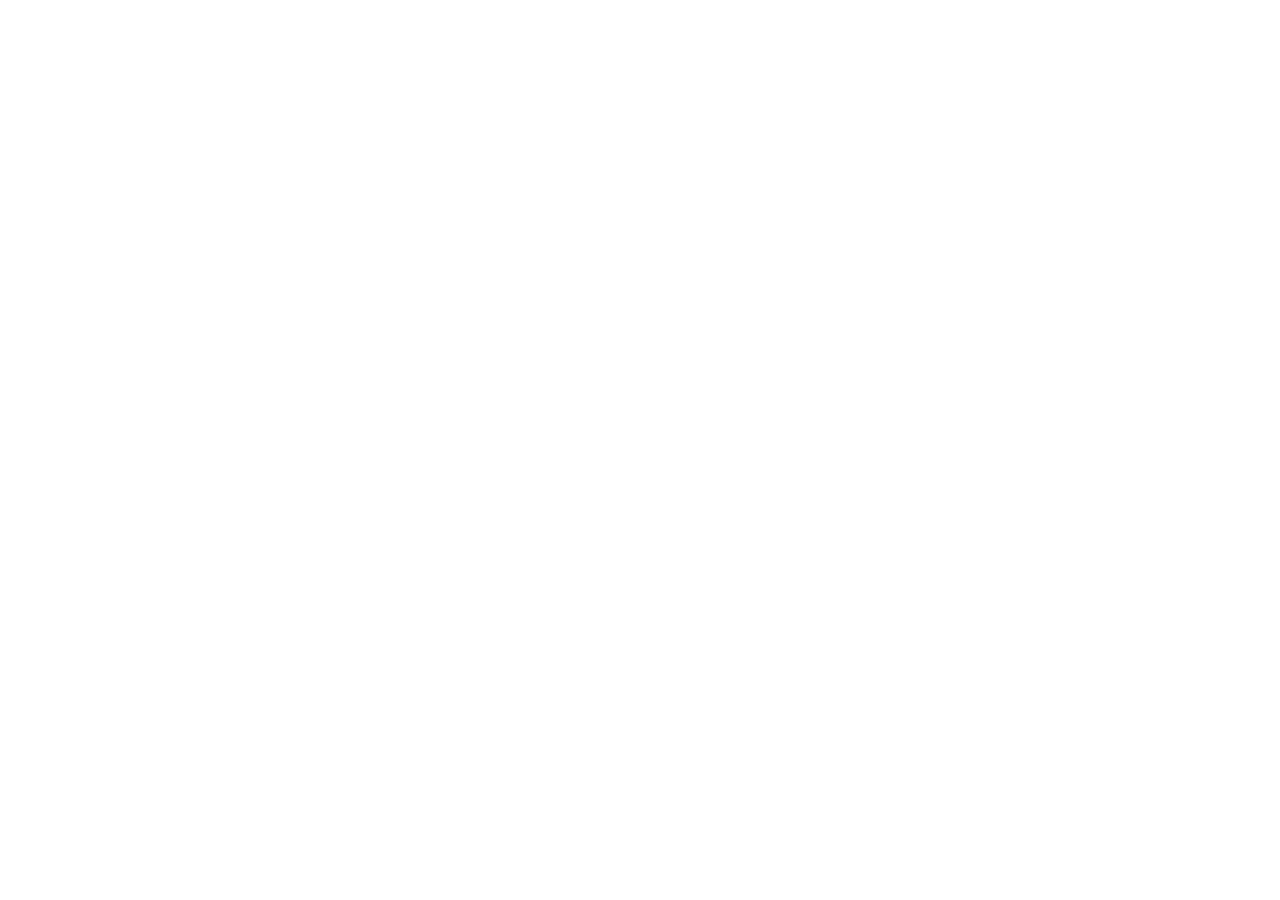
==== index.html @ f4ab7f4a "criei o arquivo principal" ====
<!DOCTYPE html>
<html lang="pt-br">
<head>
    <meta charset="UTF-8">
    <meta name="viewport" content="width=device-width, initial-scale=1.0">
    <title>Projeto redes sociais</title>
    <link rel="stylesheet" href="estilos/estilo.css">
    <link rel="shortcut icon" href="favicon.ico" type="image/x-icon">
</head>
<body>
    
</body>
</html>
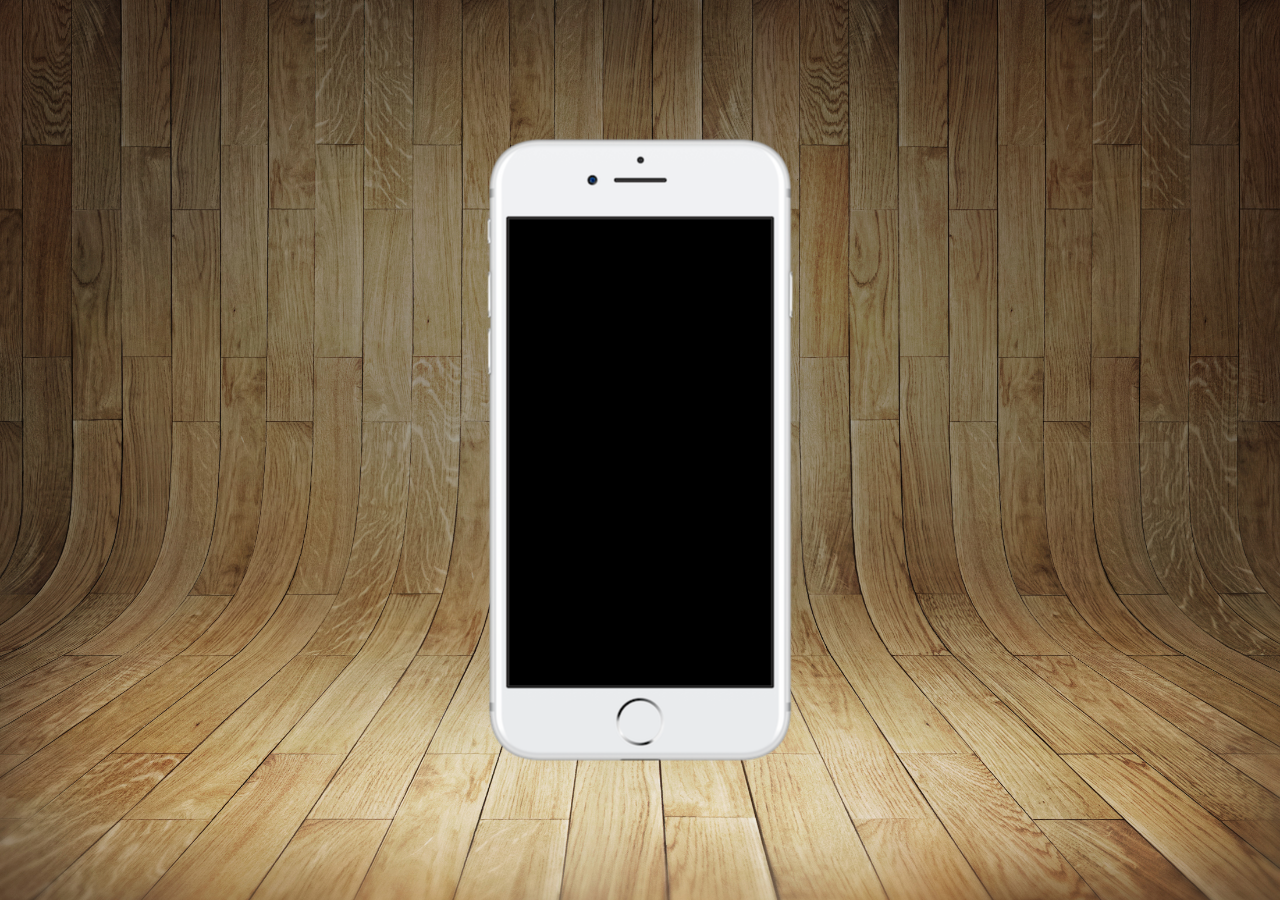
==== commit 31374c46: "eu adicionei algumas imagens" ====
--- a/index.html
+++ b/index.html
@@ -8,6 +8,13 @@
     <link rel="shortcut icon" href="favicon.ico" type="image/x-icon">
 </head>
 <body>
-    
+    <main>
+        <section id="telefone">
+
+        </section>
+        <section id="redes-sociais">
+
+        </section>
+    </main>
 </body>
 </html>
--- a/estilos/estilo.css
+++ b/estilos/estilo.css
@@ -0,0 +1,38 @@
+@charset "UTF-8";
+
+
+* {
+    margin: 0px;
+    padding: 0px;
+}
+
+
+html, body{
+    height: 100vh;
+    width: 100vw;
+}
+
+
+body{
+    background: url(../imagens/fundo-madeira.jpg);
+    background-size: cover;
+    background-repeat: no-repeat;
+    background-position: top center;
+}
+
+
+main{
+    position: relative;
+    height: 100vh;
+}
+
+
+section#telefone{
+    position: absolute;
+    top: 50%;
+    left: 50%;
+    transform: translate(-50%, -50%);
+    height: 627px;
+    width: 311px;
+    background: url(../imagens/frame-iphone.png) no-repeat;
+}
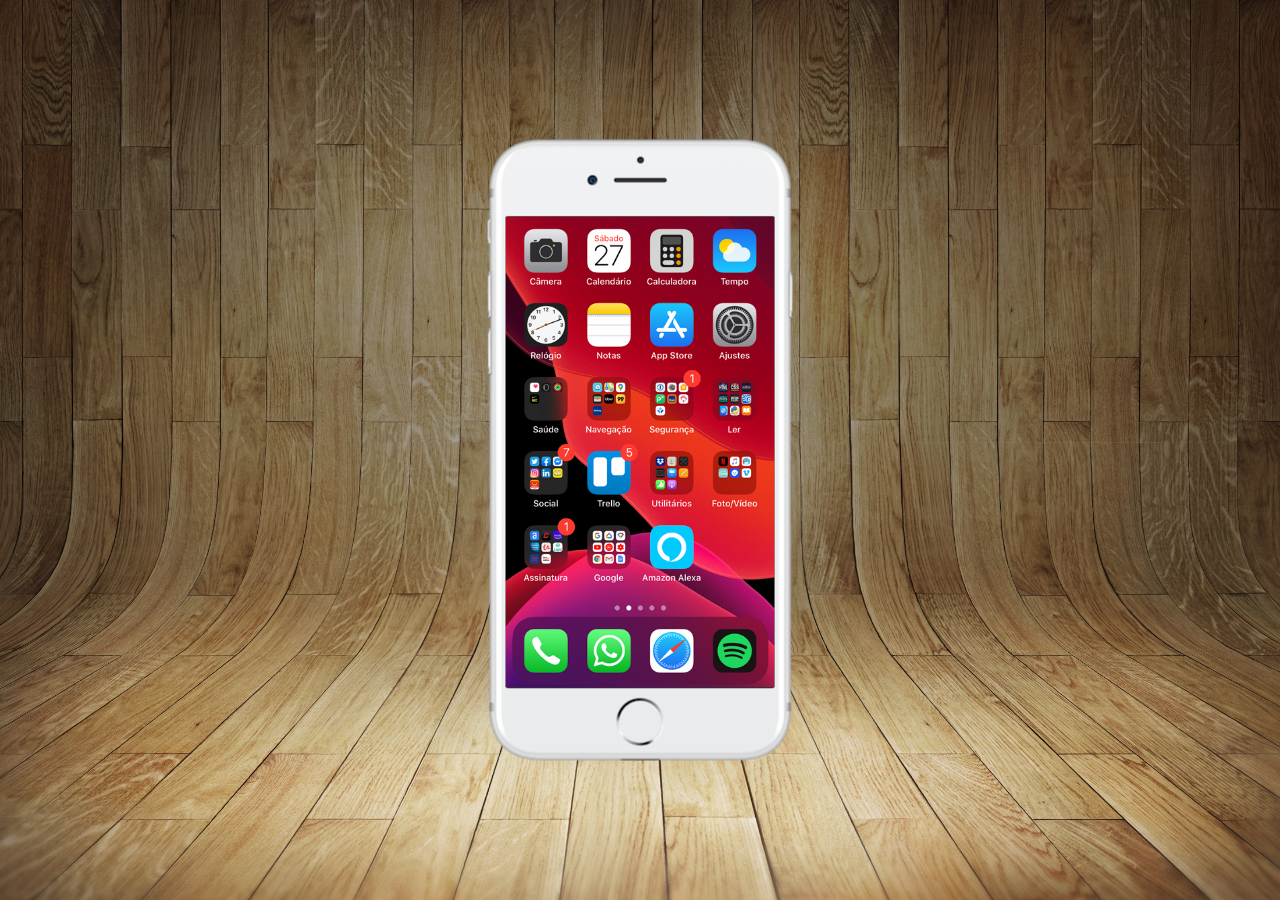
==== commit 8a4a5490: "criei um iframe e carreguei uma imagem nova neste meu projeto" ====
--- a/index.html
+++ b/index.html
@@ -10,7 +10,7 @@
 <body>
     <main>
         <section id="telefone">
-
+            <iframe src="home.html" name="tela" id="tela" frameborder="0"></iframe>
         </section>
         <section id="redes-sociais">
 
--- a/estilos/estilo.css
+++ b/estilos/estilo.css
@@ -35,4 +35,13 @@
     height: 627px;
     width: 311px;
     background: url(../imagens/frame-iphone.png) no-repeat;
+}
+
+
+iframe#tela{
+    position: relative;
+    top: 80px;
+    left: 21px;
+    height: 471px;
+    width: 269px;
 }
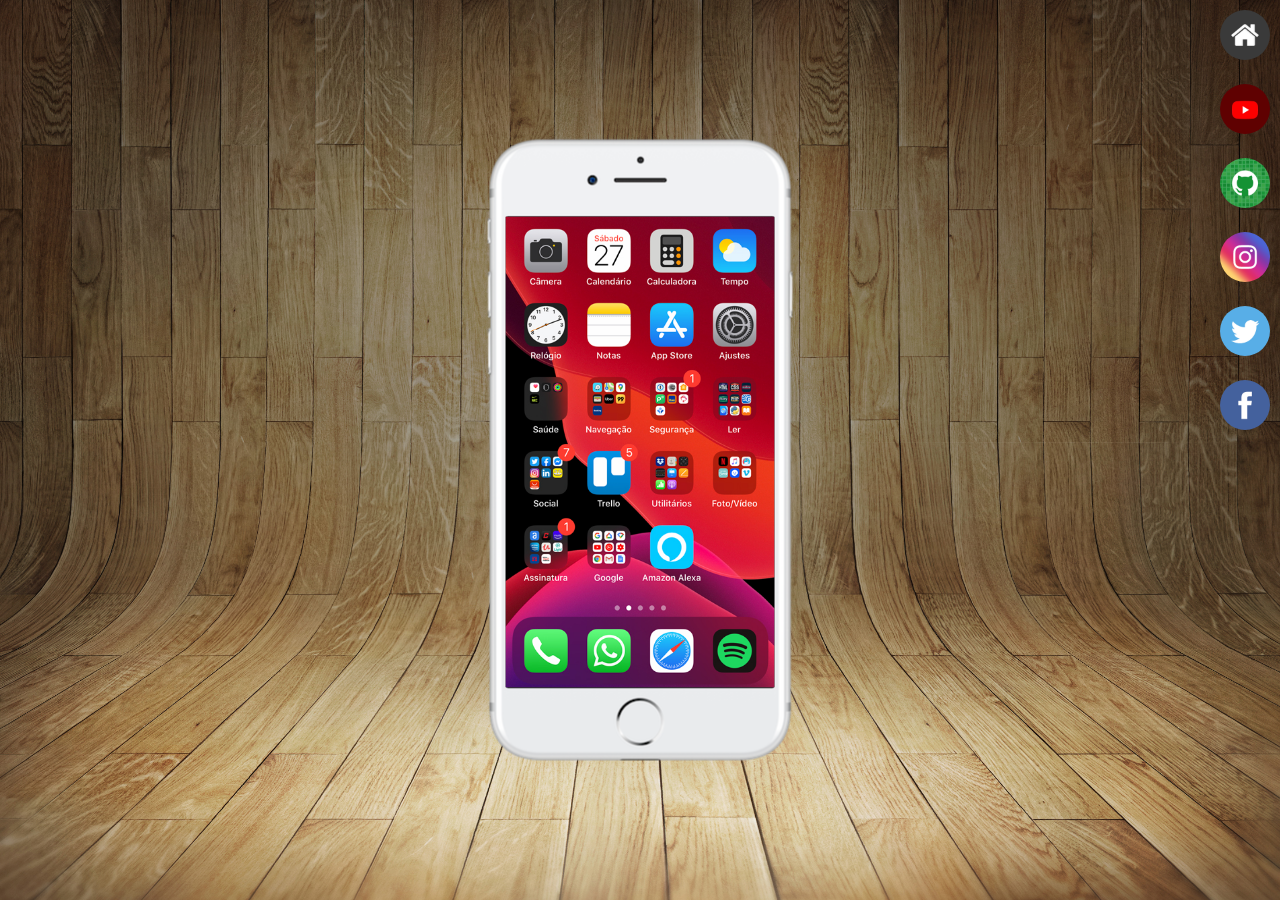
==== commit b497a40c: "criei botões na lateral" ====
--- a/index.html
+++ b/index.html
@@ -10,10 +10,17 @@
 <body>
     <main>
         <section id="telefone">
-            <iframe src="home.html" name="tela" id="tela" frameborder="0"></iframe>
+            <iframe src="home.html" name="tela" id="tela" frameborder="0">
+                <p>Seu navegador não é compatível com isso</p>
+            </iframe>
         </section>
         <section id="redes-sociais">
-
+            <a href="#" target="tela"> <img src="imagens/logo-home.jpg" alt="home"></a> <br>
+            <a href="#" target="tela"> <img src="imagens/logo-youtube.jpg" alt="youtube"></a> <br>
+            <a href="#" target="tela"> <img src="imagens/logo-github.jpg" alt="git hub"></a> <br>
+            <a href="#" target="tela"> <img src="imagens/logo-instagram.jpg" alt="instagram"></a> <br>
+            <a href="#" target="tela"> <img src="imagens/logo-twitter.jpg" alt="twitter"></a> <br>
+            <a href="#" target="tela"> <img src="imagens/logo-facebook.jpg" alt="facebook"></a>
         </section>
     </main>
 </body>
--- a/estilos/estilo.css
+++ b/estilos/estilo.css
@@ -44,4 +44,24 @@
     left: 21px;
     height: 471px;
     width: 269px;
+}
+
+
+section#redes-sociais{
+    text-align: right;
+}
+
+
+section#redes-sociais img{
+    width: 50px;
+    margin: 10px;
+    border-radius: 50%;
+    box-sizing: border-box;
+}
+
+
+section#redes-sociais img:hover{
+    border: 2px solid white;
+    transform: translate(-3px, -3px);
+    transition: transform .5s , border .5s;
 }
